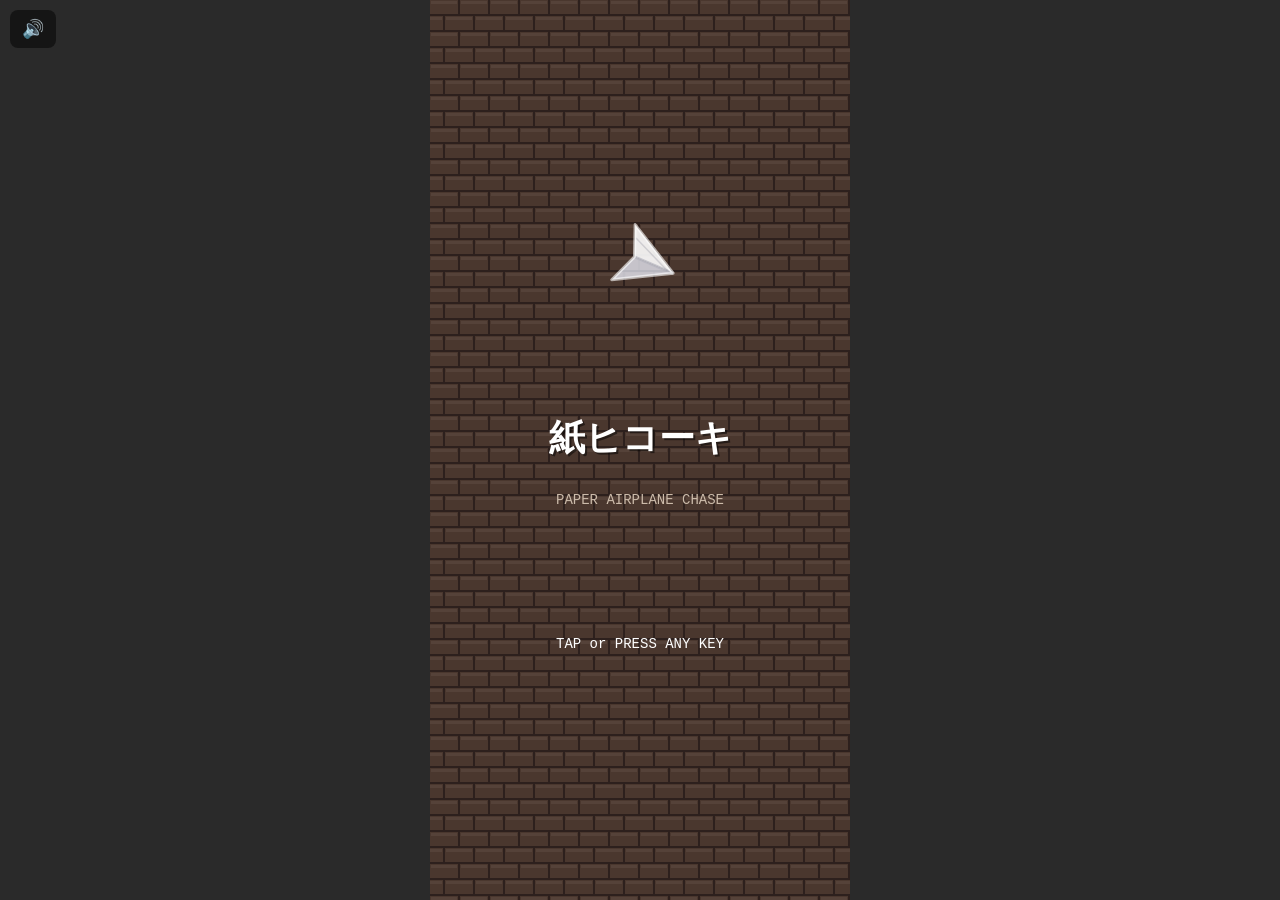
==== index.html @ 1dfd3552 "ランキングを5位固定枠＋20位までスクロール、タップ時は送信しない仕様に変更 - .rank-list を max-height:45vh から height:156px の固定枠に変更（常に5行分確" ====
<!DOCTYPE html>
<html lang="ja">
<head>
  <meta charset="UTF-8">
  <meta name="viewport" content="width=device-width, initial-scale=1.0, maximum-scale=1.0, user-scalable=no">
  <title>紙ヒコーキ - Kami Hikouki</title>
  <style>
    * { margin: 0; padding: 0; box-sizing: border-box; }
    html, body { width: 100%; height: 100%; overflow: hidden; background: #2a2a2a; }
    #gameCanvas { display: block; margin: 0 auto; touch-action: none; -webkit-touch-callout: none; -webkit-user-select: none; user-select: none; }
    #gameOverUI {
      display: none; position: fixed; top: 0; left: 0; width: 100%; height: 100%;
      z-index: 10; pointer-events: none;
    }
    #gameOverUI.active { display: flex; justify-content: center; align-items: center; pointer-events: auto; }
    #gameOverPanel {
      pointer-events: auto; width: 320px; max-width: 90vw;
      background: rgba(20,18,15,0.92); border: 2px solid rgba(255,255,255,0.15);
      border-radius: 12px; padding: 24px 20px; color: #fff;
      font-family: 'Courier New', monospace; text-align: center;
    }
    #gameOverPanel h2 { font-size: 28px; margin-bottom: 8px; letter-spacing: 2px; }
    #gameOverPanel .go-score { font-size: 48px; font-weight: bold; margin: 4px 0; }
    #gameOverPanel .go-highscore { font-size: 14px; color: #CCBBAA; margin-bottom: 4px; }
    #gameOverPanel .go-newrecord { font-size: 14px; color: #FFCC44; font-weight: bold; margin-bottom: 8px; }
    #gameOverPanel .go-section { margin-top: 16px; }
    #gameOverPanel .go-label { font-size: 12px; color: #CCBBAA; margin-bottom: 6px; }
    #nameInput {
      width: 100%; padding: 8px 10px; font-size: 16px; font-family: 'Courier New', monospace;
      background: rgba(255,255,255,0.1); border: 1px solid rgba(255,255,255,0.3);
      border-radius: 6px; color: #fff; text-align: center; outline: none;
    }
    #nameInput:focus { border-color: rgba(255,255,255,0.6); background: rgba(255,255,255,0.15); }
    #nameInput::placeholder { color: rgba(255,255,255,0.3); }
    .go-buttons { display: flex; gap: 10px; margin-top: 12px; }
    .go-btn {
      flex: 1; padding: 10px 0; font-size: 14px; font-family: 'Courier New', monospace;
      font-weight: bold; border: none; border-radius: 6px; cursor: pointer;
      transition: opacity 0.2s;
    }
    .go-btn:active { opacity: 0.7; }
    #btnRegister { background: #E8E0D8; color: #1A1410; }
    /* Ranking */
    #rankingPanel {
      display: none; pointer-events: auto; width: 340px; max-width: 90vw;
      background: rgba(20,18,15,0.95); border: 2px solid rgba(255,255,255,0.15);
      border-radius: 12px; padding: 20px 16px; color: #fff;
      font-family: 'Courier New', monospace; text-align: center;
    }
    #rankingPanel.active { display: block; }
    .rank-tabs { display: flex; gap: 0; margin-bottom: 12px; border-radius: 6px; overflow: hidden; border: 1px solid rgba(255,255,255,0.2); }
    .rank-tab {
      flex: 1; padding: 8px 0; font-size: 13px; font-family: 'Courier New', monospace;
      font-weight: bold; border: none; cursor: pointer;
      background: rgba(255,255,255,0.05); color: rgba(255,255,255,0.4);
      transition: all 0.2s;
    }
    .rank-tab.active { background: rgba(255,255,255,0.15); color: #fff; }
    .rank-list { height: 156px; overflow-y: auto; border: 1px solid rgba(255,255,255,0.08); border-radius: 4px; }
    .rank-row {
      display: flex; align-items: center; padding: 6px 8px; font-size: 13px;
      border-bottom: 1px solid rgba(255,255,255,0.06);
    }
    .rank-row.self { background: rgba(255,204,68,0.1); }
    .rank-pos { width: 28px; text-align: right; margin-right: 10px; color: #CCBBAA; font-weight: bold; }
    .rank-name { flex: 1; text-align: left; overflow: hidden; text-overflow: ellipsis; white-space: nowrap; }
    .rank-score { width: 50px; text-align: right; font-weight: bold; }
    .rank-empty { color: rgba(255,255,255,0.3); padding: 20px 0; font-size: 13px; }
    #rankRestartBtn {
      margin-top: 14px; width: 100%; padding: 10px 0; font-size: 14px;
      font-family: 'Courier New', monospace; font-weight: bold;
      background: #E8E0D8; color: #1A1410; border: none; border-radius: 6px; cursor: pointer;
    }
    #rankRestartBtn:active { opacity: 0.7; }
  </style>
</head>
<body>
  <button id="muteBtn" style="position:fixed;top:10px;left:10px;z-index:20;background:rgba(0,0,0,0.5);color:#fff;border:none;border-radius:8px;padding:8px 12px;font-size:18px;cursor:pointer;-webkit-touch-callout:none;-webkit-user-select:none;user-select:none;">🔊</button>
  <canvas id="gameCanvas"></canvas>
  <div id="gameOverUI">
    <div id="gameOverPanel">
      <h2>GAME OVER</h2>
      <div class="go-score" id="goScore">000</div>
      <div class="go-highscore" id="goHighScore">HIGH SCORE 000</div>
      <div class="go-newrecord" id="goNewRecord" style="display:none">NEW RECORD!</div>
      <div class="go-section">
        <div class="go-label">NAME (max 8 chars)</div>
        <input type="text" id="nameInput" maxlength="8" placeholder="Enter name..." autocomplete="off">
      </div>
      <div class="go-buttons">
        <button class="go-btn" id="btnRegister">REGISTER</button>
      </div>
    </div>
    <div id="rankingPanel">
      <div class="rank-tabs">
        <button class="rank-tab active" id="tabWorld">WORLD</button>
        <button class="rank-tab" id="tabLocal">LOCAL</button>
      </div>
      <div class="rank-list" id="rankList"></div>
      <button id="rankRestartBtn">TAP TO RESTART</button>
    </div>
  </div>
  <script>
// ============================================================
// 紙ヒコーキ (Kami Hikouki) - Paper Airplane Chase
// ============================================================

// === CONSTANTS ===
const WALL_THICKNESS = 30;
const PLATFORM_HEIGHT_BASE = 10;  // starting thickness
const PLATFORM_HEIGHT_GROW = 8;   // additional height per theme level
const OBSTACLE_MIN_GAP = 130;
const OBSTACLE_MAX_GAP = 190;
const SPAWN_AHEAD = 800;
const CLEANUP_BEHIND = 400;
const PLAYER_WIDTH = 22;
const PLAYER_HEIGHT = 14;
const GAME_OVER_DELAY = 800;
const WINDOW_INTERVAL = 400;
const WINDOW_WIDTH = 160;
const WINDOW_HEIGHT = 120;
const POINTS_PER_THEME = 20;

// === MOVEMENT CONSTANTS ===
const ANGLE_STEP = 20;           // degrees per tap
const MAX_ANGLE = 80;            // max angle from vertical
const BASE_SPEED_100 = 95;       // speed at 0° in 100-scale
const MAX_SPEED_100 = 170;       // max accelerated speed
const ACCEL_THRESHOLD = 20;      // angle below which acceleration kicks in (degrees)
const ACCEL_RATE = 0.5;          // acceleration per frame (100-scale)
const DECEL_RATE = 0.05;         // lerp factor for deceleration

// === OBSTACLE CONSTANTS ===
const DOUBLE_OBSTACLE_CHANCE = 0.2; // mostly single-side
const SINGLE_MIN_RATIO = 0.4;      // 80/200
const SINGLE_MAX_RATIO = 0.515;    // 103/200
const DOUBLE_GAP_RATIO = 0.15;     // fixed 30/200 gap for double-side
const SPEED_LEVEL_BONUS = 10;      // speed bonus per theme level
const THICK_OBS_GAP_RATIO = 0.25;  // 50/200 gap for thick obstacles
const THICK_OBS_POINTS = 5;        // thick obstacle zone = last 5 points before theme change

// === COLOR THEMES ===
const THEMES = [
  { brick: "#7B5B4C", brickLight: "#8E6E5E", mortar: "#4A3530", window: "#4488CC" },
  { brick: "#8B3030", brickLight: "#A04040", mortar: "#4A1515", window: "#CC4444" },
  { brick: "#3B6B3B", brickLight: "#4A8A4A", mortar: "#1A3A1A", window: "#44CC66" },
  { brick: "#3B4B8B", brickLight: "#4A5AA0", mortar: "#1A2550", window: "#4488FF" },
  { brick: "#6B3B7B", brickLight: "#8A4A9A", mortar: "#3A1A4A", window: "#AA44CC" },
  { brick: "#8B7B30", brickLight: "#A09040", mortar: "#4A4015", window: "#CCCC44" },
];

// === STATE ===
let gameState = "TITLE";
let score = 0;
let highScore = parseInt(localStorage.getItem("kamiHikouki_highScore")) || 0;
let gameOverTime = 0;
let titleAnimTime = 0;
let gameOverPhase = ""; // "input", "ranking", ""
let rankingShownTime = 0;

// === RANKING ===
const MAX_RANKINGS = 20;
let localRankings = JSON.parse(localStorage.getItem("kamiHikouki_localRankings") || "[]");
let worldRankings = []; // populated by Cloudflare backend
let currentRankTab = "local";
let lastRegisteredName = "";

function saveLocalRankings() {
  localStorage.setItem("kamiHikouki_localRankings", JSON.stringify(localRankings));
}

function addLocalRanking(name, s) {
  localRankings.push({ name: name, score: s, date: Date.now() });
  localRankings.sort(function(a, b) { return b.score - a.score; });
  if (localRankings.length > MAX_RANKINGS) localRankings.length = MAX_RANKINGS;
  saveLocalRankings();
}

// === WORLD RANKING (Cloudflare Workers) ===
const RANKING_API = "https://flappy-paper-ranking.bose-no-ikkyu.workers.dev/ranking";

function fetchWorldRankings(callback) {
  fetch(RANKING_API)
    .then(function(res) { return res.json(); })
    .then(function(data) {
      callback(Array.isArray(data) ? data : []);
    })
    .catch(function(e) {
      console.error("World ranking fetch failed:", e);
      callback([]);
    });
}

function submitWorldRanking(name, s, callback) {
  fetch(RANKING_API, {
    method: "POST",
    headers: { "Content-Type": "application/json" },
    body: JSON.stringify({ name: name, score: s })
  })
    .then(function(res) { return res.json(); })
    .then(function(data) {
      if (data && Array.isArray(data.top10)) {
        worldRankings = data.top10;
      }
      if (callback) callback(true, data);
    })
    .catch(function(e) {
      console.error("World ranking submit failed:", e);
      if (callback) callback(false);
    });
}

// 初回読み込み時にワールドランキングを取得
fetchWorldRankings(function(data) { worldRankings = data; });

function showGameOverUI() {
  var panel = document.getElementById("gameOverUI");
  var goPanel = document.getElementById("gameOverPanel");
  var rankPanel = document.getElementById("rankingPanel");
  panel.classList.add("active");
  goPanel.style.display = "block";
  rankPanel.classList.remove("active");
  document.getElementById("goScore").textContent = padScore(score, 3);
  document.getElementById("goHighScore").textContent = "HIGH SCORE " + padScore(highScore, 3);
  var nr = document.getElementById("goNewRecord");
  nr.style.display = (score >= highScore && score > 0) ? "block" : "none";
  var inp = document.getElementById("nameInput");
  inp.value = lastRegisteredName;
  inp.blur();
  gameOverPhase = "input";
}

function hideGameOverUI() {
  var panel = document.getElementById("gameOverUI");
  panel.classList.remove("active");
  document.getElementById("gameOverPanel").style.display = "none";
  document.getElementById("rankingPanel").classList.remove("active");
  gameOverPhase = "";
}

function showRankingUI(highlightName) {
  document.getElementById("gameOverPanel").style.display = "none";
  var rankPanel = document.getElementById("rankingPanel");
  rankPanel.classList.add("active");
  gameOverPhase = "ranking";
  rankingShownTime = Date.now();
  currentRankTab = "world";
  document.getElementById("tabWorld").classList.add("active");
  document.getElementById("tabLocal").classList.remove("active");
  renderRankList(highlightName);
}

function renderRankList(highlightName) {
  var list = document.getElementById("rankList");
  var data = currentRankTab === "local" ? localRankings : worldRankings;
  data = data.slice(0, 20);
  if (data.length === 0) {
    list.innerHTML = '<div class="rank-empty">' +
      (currentRankTab === "world" ? "COMING SOON" : "NO DATA") + '</div>';
    return;
  }
  var html = "";
  for (var i = 0; i < data.length; i++) {
    var r = data[i];
    var isSelf = highlightName && r.name === highlightName && r.score === score;
    html += '<div class="rank-row' + (isSelf ? ' self' : '') + '">' +
      '<span class="rank-pos">' + (i + 1) + '.</span>' +
      '<span class="rank-name">' + escapeHtml(r.name) + '</span>' +
      '<span class="rank-score">' + padScore(r.score, 3) + '</span></div>';
  }
  list.innerHTML = html;
}

function escapeHtml(s) {
  var d = document.createElement("div");
  d.textContent = s;
  return d.innerHTML;
}

function getCurrentTheme() {
  return THEMES[Math.floor(score / POINTS_PER_THEME) % THEMES.length];
}

function getCurrentPlatformHeight() {
  var level = Math.floor(score / POINTS_PER_THEME);
  return PLATFORM_HEIGHT_BASE + PLATFORM_HEIGHT_GROW * level;
}

// === CANVAS SETUP ===
const canvas = document.getElementById("gameCanvas");
const ctx = canvas.getContext("2d");

let canvasWidth, canvasHeight, towerWidth, towerLeft, dpr, speedScale;

function resizeCanvas() {
  dpr = window.devicePixelRatio || 1;
  const maxW = 420;
  const w = Math.min(window.innerWidth, maxW);
  const h = window.innerHeight;

  canvas.style.width = w + "px";
  canvas.style.height = h + "px";
  canvas.width = w * dpr;
  canvas.height = h * dpr;
  ctx.setTransform(dpr, 0, 0, dpr, 0, 0);

  canvasWidth = w;
  canvasHeight = h;
  towerWidth = canvasWidth - WALL_THICKNESS * 2;
  towerLeft = WALL_THICKNESS;
  speedScale = towerWidth / 200 / 60;

  createBrickPattern();
}

// === BRICK PATTERN ===
let brickPattern = null;
let brickPatternThemeIndex = -1;

function createBrickPattern() {
  const theme = getCurrentTheme();
  const themeIdx = Math.floor(score / POINTS_PER_THEME) % THEMES.length;
  brickPatternThemeIndex = themeIdx;

  const brickW = 28;
  const brickH = 14;
  const mortarW = 2;
  const patW = brickW + mortarW;
  const patH = (brickH + mortarW) * 2;

  const offscreen = document.createElement("canvas");
  offscreen.width = patW;
  offscreen.height = patH;
  const octx = offscreen.getContext("2d");

  octx.fillStyle = theme.mortar;
  octx.fillRect(0, 0, patW, patH);

  octx.fillStyle = theme.brick;
  octx.fillRect(0, 0, brickW, brickH);
  octx.fillStyle = theme.brickLight;
  octx.fillRect(1, 1, brickW - 2, 3);

  const offset = Math.floor(patW / 2);
  octx.fillStyle = theme.brick;
  octx.fillRect(-offset, brickH + mortarW, brickW, brickH);
  octx.fillRect(-offset + patW, brickH + mortarW, brickW, brickH);
  octx.fillStyle = theme.brickLight;
  octx.fillRect(-offset + 1, brickH + mortarW + 1, brickW - 2, 3);
  octx.fillRect(-offset + patW + 1, brickH + mortarW + 1, brickW - 2, 3);

  brickPattern = ctx.createPattern(offscreen, "repeat");
}

window.addEventListener("resize", resizeCanvas);
resizeCanvas();

// === BGM ===
var bgm = new Audio("どうぶつの檻.mp3");
bgm.loop = true;
bgm.volume = 0.4;

// === FACE IMAGES (peeking from windows) ===
const FACE_IMAGE_COUNT = 16;
const faceImages = [];
var facesLoaded = 0;

(function loadFaceImages() {
  for (var i = 1; i <= FACE_IMAGE_COUNT; i++) {
    var img = new Image();
    img.onload = function() { facesLoaded++; };
    img.src = "faces/" + i + ".jpg";
    faceImages.push(img);
  }
})();

// Face display state - multiple faces via Map<row, faceIdx>
var faceWindows = {};
var nextFaceRow = 5;
var lastFaceIdx = -1;

function pickRandomFace() {
  var idx;
  if (faceImages.length <= 1) {
    idx = 0;
  } else {
    do {
      idx = Math.floor(Math.random() * faceImages.length);
    } while (idx === lastFaceIdx);
  }
  lastFaceIdx = idx;
  return idx;
}

function scheduleFaceWindows() {
  // Schedule faces ahead of camera (off-screen below)
  var screenBottom = camera.y + canvasHeight;
  var bottomRow = Math.floor(screenBottom / WINDOW_INTERVAL) + 2;
  while (nextFaceRow <= bottomRow) {
    faceWindows[nextFaceRow] = pickRandomFace();
    nextFaceRow += 3 + Math.floor(Math.random() * 6); // 3~8 windows apart
  }
  // Cleanup: remove faces that scrolled past top of screen
  var topRow = Math.floor(camera.y / WINDOW_INTERVAL) - 1;
  for (var key in faceWindows) {
    if (parseInt(key) < topRow) delete faceWindows[key];
  }
}

function resetFaceState() {
  faceWindows = {};
  nextFaceRow = 3 + Math.floor(Math.random() * 6);
  lastFaceIdx = -1;
}

// === PLAYER ===
let player = {
  x: 0, y: 0,
  angleDeg: 0,
  speed: BASE_SPEED_100,
  dead: false,
  deathScale: 1,
  deathAngle: 0
};

function resetPlayer() {
  player.x = towerWidth / 2;
  player.y = 0;
  player.angleDeg = 0;
  player.speed = BASE_SPEED_100;
  player.dead = false;
  player.deathScale = 1;
  player.deathAngle = 0;
}

// === CAMERA ===
let camera = { y: 0 };

// === OBSTACLES ===
let obstacles = [];
let lastObstacleY = 0;
let obstacleGroupId = 0;
let lastSingleSide = "left";
let thickZoneGapCenter = 0; // shared gap center for all 5 segments

function resetObstacles() {
  obstacles = [];
  lastObstacleY = 250;
  obstacleGroupId = 0;
  lastSingleSide = "left";
  thickZoneGapCenter = 0;
}

function generateObstacles() {
  var generateTo = camera.y + canvasHeight + SPAWN_AHEAD;
  var platH = getCurrentPlatformHeight();

  while (lastObstacleY < generateTo) {
    var gap = OBSTACLE_MIN_GAP + Math.random() * (OBSTACLE_MAX_GAP - OBSTACLE_MIN_GAP);
    lastObstacleY += gap;
    obstacleGroupId++;

    // Check if in thick obstacle zone (last 5 points before theme change)
    var posInTheme = ((obstacleGroupId - 1) % POINTS_PER_THEME) + 1;
    var inThickZone = posInTheme > POINTS_PER_THEME - THICK_OBS_POINTS
                      && obstacleGroupId > THICK_OBS_POINTS;

    if (inThickZone) {
      // First segment: randomize gap position, then reuse for all 5
      if (posInTheme === POINTS_PER_THEME - THICK_OBS_POINTS + 1) {
        var offsetUnits = (Math.random() * 60 - 30); // -30 to +30
        thickZoneGapCenter = towerWidth / 2 + offsetUnits * (towerWidth / 200);
      }
      var gapCenterPx = thickZoneGapCenter;
      var gapHalfPx = towerWidth * THICK_OBS_GAP_RATIO / 2;
      var gapLeft = gapCenterPx - gapHalfPx;
      var gapRight = gapCenterPx + gapHalfPx;
      var segH = OBSTACLE_MAX_GAP + 10; // overlap to prevent gaps

      // Left wall piece
      if (gapLeft > 0) {
        obstacles.push({
          x: 0, y: lastObstacleY,
          width: gapLeft, height: segH,
          side: "left", passed: false, groupId: obstacleGroupId,
          thick: true
        });
      }
      // Right wall piece
      if (gapRight < towerWidth) {
        obstacles.push({
          x: gapRight, y: lastObstacleY,
          width: towerWidth - gapRight, height: segH,
          side: "right", passed: false, groupId: obstacleGroupId,
          thick: true
        });
      }
      // After last thick segment, push Y forward so next obstacle doesn't overlap
      if (posInTheme === POINTS_PER_THEME) {
        lastObstacleY += segH;
      }
    } else {
      var isDouble = Math.random() < DOUBLE_OBSTACLE_CHANCE;

      if (isDouble) {
        // Double-side obstacle
        var gapPx = towerWidth * DOUBLE_GAP_RATIO;
        if (score > 60) {
          // Gap centered within 15 units of center (in 200-scale)
          var centerOffset = (Math.random() * 30 - 15) * (towerWidth / 200);
          var gapCenter = towerWidth / 2 + centerOffset;
          var leftW = gapCenter - gapPx / 2;
          var rightW = towerWidth - (gapCenter + gapPx / 2);
          if (leftW < 0) leftW = 0;
          if (rightW < 0) rightW = 0;
        } else {
          var usable = towerWidth - gapPx;
          var leftFrac = 0.3 + Math.random() * 0.4;
          var leftW = usable * leftFrac;
          var rightW = usable - leftW;
        }

        obstacles.push({
          x: 0, y: lastObstacleY,
          width: leftW, height: platH,
          side: "left", passed: false, groupId: obstacleGroupId
        });
        obstacles.push({
          x: towerWidth - rightW, y: lastObstacleY,
          width: rightW, height: platH,
          side: "right", passed: false, groupId: obstacleGroupId
        });
      } else {
        // Single-side: one wall, alternating left/right
        lastSingleSide = (lastSingleSide === "left") ? "right" : "left";
        var side = lastSingleSide;
        var maxRatio = score > 60 ? 0.495 : SINGLE_MAX_RATIO; // 99/200 cap after score 60
        var platRatio = SINGLE_MIN_RATIO + Math.random() * (maxRatio - SINGLE_MIN_RATIO);
        var platWidth = towerWidth * platRatio;

        obstacles.push({
          x: side === "left" ? 0 : towerWidth - platWidth,
          y: lastObstacleY,
          width: platWidth, height: platH,
          side: side, passed: false, groupId: obstacleGroupId
        });
      }
    }
  }
}

function cleanupObstacles() {
  obstacles = obstacles.filter(o => o.y > camera.y - CLEANUP_BEHIND);
}

// === INPUT ===
const input = { anyPress: false };
let tapQueue = [];

function getTouchSide(x) {
  return x < canvasWidth / 2 ? "left" : "right";
}

function handleKeyDown(e) {
  if (e.repeat) return;
  if (gameOverPhase === "input") {
    // If typing in name input, let keys through; otherwise skip to ranking without submitting
    if (document.activeElement === document.getElementById("nameInput")) return;
    skipRegistration();
    e.preventDefault();
    return;
  }
  if (gameOverPhase) {
    input.anyPress = true;
    e.preventDefault();
    return;
  }
  if (e.key === "ArrowLeft" || e.key === "a" || e.key === "A") tapQueue.push("left");
  if (e.key === "ArrowRight" || e.key === "d" || e.key === "D") tapQueue.push("right");
  input.anyPress = true;
  e.preventDefault();
}

window.addEventListener("keydown", handleKeyDown);

canvas.addEventListener("touchstart", function(e) {
  e.preventDefault();
  if (gameOverPhase === "input") return;
  for (var i = 0; i < e.changedTouches.length; i++) {
    var touch = e.changedTouches[i];
    var rect = canvas.getBoundingClientRect();
    tapQueue.push(getTouchSide(touch.clientX - rect.left));
  }
  input.anyPress = true;
}, { passive: false });

canvas.addEventListener("touchend", function(e) {
  e.preventDefault();
}, { passive: false });

canvas.addEventListener("mousedown", function(e) {
  if (gameOverPhase === "input") return;
  var rect = canvas.getBoundingClientRect();
  tapQueue.push(getTouchSide(e.clientX - rect.left));
  input.anyPress = true;
});

// === COLLISION ===
function checkCollision() {
  var px = player.x;
  var py = player.y;
  var hw = PLAYER_WIDTH / 2;
  var hh = PLAYER_HEIGHT / 2;

  if (px - hw < 0 || px + hw > towerWidth) return true;

  for (var i = 0; i < obstacles.length; i++) {
    var o = obstacles[i];
    if (px + hw > o.x && px - hw < o.x + o.width &&
        py + hh > o.y && py - hh < o.y + o.height) {
      return true;
    }
  }
  return false;
}

// === PARTICLES ===
let particles = [];

function spawnDeathParticles() {
  for (let i = 0; i < 12; i++) {
    particles.push({
      x: player.x, y: player.y,
      vx: (Math.random() - 0.5) * 4,
      vy: (Math.random() - 0.5) * 4 - 1,
      life: 1.0,
      size: 2 + Math.random() * 4,
      rotation: Math.random() * Math.PI * 2,
      rotSpeed: (Math.random() - 0.5) * 0.3
    });
  }
}

function updateParticles(dt) {
  for (let i = particles.length - 1; i >= 0; i--) {
    var p = particles[i];
    p.x += p.vx * dt;
    p.y += p.vy * dt;
    p.vy += 0.05 * dt;
    p.rotation += p.rotSpeed * dt;
    p.life -= 0.015 * dt;
    if (p.life <= 0) particles.splice(i, 1);
  }
}

// === UTILITIES ===
function lerp(a, b, t) { return a + (b - a) * t; }
function padScore(n, len) { return String(n).padStart(len, "0"); }

function lightenColor(hex, amount) {
  var r = Math.min(255, parseInt(hex.slice(1, 3), 16) + amount);
  var g = Math.min(255, parseInt(hex.slice(3, 5), 16) + amount);
  var b = Math.min(255, parseInt(hex.slice(5, 7), 16) + amount);
  return "rgb(" + r + "," + g + "," + b + ")";
}

// === GAME LOGIC ===
function startGame() {
  gameState = "PLAYING";
  score = 0;
  tapQueue = [];
  gameOverPhase = "";
  hideGameOverUI();
  resetPlayer();
  resetObstacles();
  particles = [];
  camera.y = player.y - canvasHeight * 0.33;
  resetFaceState();
  createBrickPattern();
  generateObstacles();
}

function updatePlaying(dt) {
  // 1. Process taps → rotate by ANGLE_STEP
  while (tapQueue.length > 0) {
    var tap = tapQueue.shift();
    if (tap === "right") player.angleDeg = Math.min(MAX_ANGLE, player.angleDeg + ANGLE_STEP);
    if (tap === "left") player.angleDeg = Math.max(-MAX_ANGLE, player.angleDeg - ANGLE_STEP);
  }

  // 2. Compute speed based on angle (with theme-level bonus)
  var absAngle = Math.abs(player.angleDeg);
  var speedBonus = SPEED_LEVEL_BONUS * Math.floor(score / POINTS_PER_THEME);
  var targetSpeed = (BASE_SPEED_100 + speedBonus) - absAngle / 2;

  if (absAngle <= ACCEL_THRESHOLD) {
    // Near-vertical: accelerate toward max speed
    var accelFactor = 1 - absAngle / ACCEL_THRESHOLD;
    player.speed = Math.min(MAX_SPEED_100 + speedBonus, player.speed + ACCEL_RATE * accelFactor * dt);
  } else {
    // At higher angles: decelerate toward target speed
    player.speed = lerp(player.speed, targetSpeed, DECEL_RATE * dt);
  }

  // 3. Convert angle + speed to velocity
  var angleRad = player.angleDeg * Math.PI / 180;
  var pxSpeed = player.speed * speedScale * dt;
  var vx = pxSpeed * Math.sin(angleRad);
  var vy = pxSpeed * Math.cos(angleRad);

  // 4. Move player
  player.x += vx;
  player.y += vy;

  // 5. Camera
  var targetCamY = player.y - canvasHeight * 0.33;
  camera.y = lerp(camera.y, targetCamY, 0.06 * dt);

  // 6. Score: count obstacle groups passed
  var scoredGroups = {};
  for (var i = 0; i < obstacles.length; i++) {
    var o = obstacles[i];
    if (!o.passed && player.y > o.y + o.height) {
      o.passed = true;
      if (!scoredGroups[o.groupId]) {
        scoredGroups[o.groupId] = true;
        score++;
      }
    }
  }

  // Schedule face windows ahead of camera
  if (facesLoaded > 0) {
    scheduleFaceWindows();
  }

  var newThemeIdx = Math.floor(score / POINTS_PER_THEME) % THEMES.length;
  if (newThemeIdx !== brickPatternThemeIndex) createBrickPattern();

  generateObstacles();
  cleanupObstacles();

  if (checkCollision()) {
    gameState = "GAME_OVER";
    gameOverTime = performance.now();
    player.dead = true;
    spawnDeathParticles();
    if (score > highScore) {
      highScore = score;
      localStorage.setItem("kamiHikouki_highScore", highScore);
    }
  }
}

function updateGameOver(dt) {
  tapQueue = [];
  if (player.deathScale > 0.1) {
    player.deathScale = lerp(player.deathScale, 0, 0.04 * dt);
    player.deathAngle += 0.15 * dt;
  }
  updateParticles(dt);
  // Show game over UI after death animation delay
  if (gameOverPhase === "" && performance.now() - gameOverTime > GAME_OVER_DELAY) {
    showGameOverUI();
  }
  // Any press skips ranking phase (input phase requires REGISTER button)
  if (input.anyPress) {
    if (gameOverPhase === "ranking") {
      hideGameOverUI();
      gameState = "TITLE";
    }
  }
  input.anyPress = false;
}

function updateTitle(dt) {
  tapQueue = [];
  titleAnimTime += dt * 0.02;
  if (input.anyPress) {
    startGame();
    input.anyPress = false;
  }
}

// === RENDERING ===
function drawBackground() {
  ctx.save();
  ctx.beginPath();
  ctx.rect(towerLeft, 0, towerWidth, canvasHeight);
  ctx.clip();
  ctx.translate(towerLeft, -(camera.y % 32));
  ctx.fillStyle = brickPattern;
  ctx.fillRect(0, -32, towerWidth, canvasHeight + 64);
  ctx.restore();
}

function drawWalls() {
  var lgrd = ctx.createLinearGradient(0, 0, towerLeft, 0);
  lgrd.addColorStop(0, "#606060");
  lgrd.addColorStop(0.3, "#909090");
  lgrd.addColorStop(0.5, "#A8A8A8");
  lgrd.addColorStop(0.7, "#909090");
  lgrd.addColorStop(1, "#686868");
  ctx.fillStyle = lgrd;
  ctx.fillRect(0, 0, towerLeft, canvasHeight);

  var rgrd = ctx.createLinearGradient(towerLeft + towerWidth, 0, canvasWidth, 0);
  rgrd.addColorStop(0, "#686868");
  rgrd.addColorStop(0.3, "#909090");
  rgrd.addColorStop(0.5, "#A8A8A8");
  rgrd.addColorStop(0.7, "#909090");
  rgrd.addColorStop(1, "#606060");
  ctx.fillStyle = rgrd;
  ctx.fillRect(towerLeft + towerWidth, 0, WALL_THICKNESS, canvasHeight);

  ctx.fillStyle = "#BBBBBB";
  ctx.fillRect(towerLeft - 1, 0, 1, canvasHeight);
  ctx.fillRect(towerLeft + towerWidth, 0, 1, canvasHeight);
  ctx.fillStyle = "#444444";
  ctx.fillRect(0, 0, 1, canvasHeight);
  ctx.fillRect(canvasWidth - 1, 0, 1, canvasHeight);
}

function drawWindows() {
  var theme = getCurrentTheme();
  var startY = Math.floor((camera.y - WINDOW_HEIGHT) / WINDOW_INTERVAL) * WINDOW_INTERVAL;

  for (var wy = startY; wy < camera.y + canvasHeight + WINDOW_HEIGHT; wy += WINDOW_INTERVAL) {
    var screenY = wy - camera.y;
    var row = Math.floor(wy / WINDOW_INTERVAL);
    var wx;
    if (row % 3 === 0) {
      wx = towerLeft + towerWidth * 0.15 - WINDOW_WIDTH / 2;
    } else if (row % 3 === 1) {
      wx = towerLeft + towerWidth * 0.85 - WINDOW_WIDTH / 2;
    } else {
      wx = towerLeft + towerWidth * 0.5 - WINDOW_WIDTH / 2;
    }

    // Determine window size: adapt to face image aspect ratio if this row has a face
    var winW = WINDOW_WIDTH;
    var winH = WINDOW_HEIGHT;
    var faceIdx = faceWindows[row];
    var hasFace = (faceIdx !== undefined && faceIdx >= 0 && faceIdx < faceImages.length);
    var fimg = hasFace ? faceImages[faceIdx] : null;
    if (hasFace && fimg && fimg.complete && fimg.naturalWidth > 0) {
      var imgAspect = fimg.naturalWidth / fimg.naturalHeight;
      winH = Math.round(winW / imgAspect);
    }

    ctx.fillStyle = theme.mortar;
    ctx.fillRect(wx - 4, screenY - 4, winW + 8, winH + 8);

    var wgrd = ctx.createLinearGradient(wx, screenY, wx, screenY + winH);
    wgrd.addColorStop(0, theme.window);
    wgrd.addColorStop(0.3, lightenColor(theme.window, 40));
    wgrd.addColorStop(1, theme.window);
    ctx.fillStyle = wgrd;
    ctx.fillRect(wx, screenY, winW, winH);

    ctx.fillStyle = "rgba(255,255,255,0.25)";
    ctx.fillRect(wx + 3, screenY + 3, winW * 0.4, winH * 0.3);

    // face peeking from window
    if (hasFace && fimg && fimg.complete && fimg.naturalWidth > 0) {
      ctx.drawImage(fimg, wx, screenY, winW, winH);
    }
  }
}

function drawPlatforms() {
  ctx.save();
  ctx.translate(towerLeft, 0);

  for (var i = 0; i < obstacles.length; i++) {
    var o = obstacles[i];
    var screenY = o.y - camera.y;
    if (screenY > canvasHeight + 20 || screenY + o.height < -20) continue;

    if (o.thick) {
      // Thick obstacle: white wall
      ctx.fillStyle = "#E8E0D8";
      ctx.fillRect(o.x, screenY, o.width, o.height);

      // Edge line on the gap side
      var edgeX = (o.side === "left") ? o.x + o.width : o.x;
      ctx.fillStyle = "#BBBBBB";
      ctx.fillRect(edgeX - 1, screenY, 2, o.height);
    } else {
      // Normal obstacle: white beam style
      ctx.fillStyle = "rgba(0,0,0,0.3)";
      ctx.fillRect(o.x + 2, screenY + 2, o.width, o.height);

      ctx.fillStyle = "#E8E0D8";
      ctx.fillRect(o.x, screenY, o.width, o.height);

      ctx.fillStyle = "#FFFFFF";
      ctx.fillRect(o.x, screenY, o.width, 2);

      ctx.strokeStyle = "#333333";
      ctx.lineWidth = 1.5;
      ctx.strokeRect(o.x, screenY, o.width, o.height);

      ctx.fillStyle = "rgba(0,0,0,0.1)";
      ctx.fillRect(o.x, screenY + o.height - 2, o.width, 2);
    }
  }

  ctx.restore();
}

function drawPlane() {
  var screenX = towerLeft + player.x;
  var screenY = player.y - camera.y;

  ctx.save();
  ctx.translate(screenX, screenY);

  if (player.dead) {
    ctx.rotate(player.deathAngle);
    ctx.scale(player.deathScale, player.deathScale);
  } else {
    ctx.rotate(-player.angleDeg * Math.PI / 180);
  }

  // Paper airplane shape - nose pointing down
  ctx.fillStyle = "rgba(255,255,255,0.9)";
  ctx.beginPath();
  ctx.moveTo(0, 12);
  ctx.lineTo(10, -6);
  ctx.lineTo(0, -2);
  ctx.closePath();
  ctx.fill();

  ctx.fillStyle = "rgba(220,220,230,0.85)";
  ctx.beginPath();
  ctx.moveTo(0, 12);
  ctx.lineTo(-10, -6);
  ctx.lineTo(0, -2);
  ctx.closePath();
  ctx.fill();

  ctx.strokeStyle = "rgba(180,180,190,0.7)";
  ctx.lineWidth = 1;
  ctx.beginPath();
  ctx.moveTo(0, 12);
  ctx.lineTo(0, -2);
  ctx.stroke();

  ctx.strokeStyle = "rgba(160,160,170,0.4)";
  ctx.lineWidth = 0.5;
  ctx.beginPath();
  ctx.moveTo(0, 10);
  ctx.lineTo(6, -4);
  ctx.stroke();
  ctx.beginPath();
  ctx.moveTo(0, 10);
  ctx.lineTo(-6, -4);
  ctx.stroke();

  ctx.strokeStyle = "rgba(255,255,255,0.6)";
  ctx.lineWidth = 1;
  ctx.lineJoin = "round";
  ctx.beginPath();
  ctx.moveTo(0, 12);
  ctx.lineTo(10, -6);
  ctx.lineTo(0, -2);
  ctx.lineTo(-10, -6);
  ctx.closePath();
  ctx.stroke();

  ctx.restore();
}

function drawParticles() {
  for (var i = 0; i < particles.length; i++) {
    var p = particles[i];
    var screenX = towerLeft + p.x;
    var screenY = p.y - camera.y;
    ctx.save();
    ctx.translate(screenX, screenY);
    ctx.rotate(p.rotation);
    ctx.globalAlpha = p.life;
    ctx.fillStyle = "#FFFFFF";
    ctx.fillRect(-p.size / 2, -p.size / 2, p.size, p.size * 0.6);
    ctx.restore();
  }
  ctx.globalAlpha = 1;
}

function drawHUD() {
  ctx.save();
  ctx.font = "bold 20px 'Courier New', monospace";
  ctx.textAlign = "center";
  ctx.fillStyle = "rgba(0,0,0,0.5)";
  ctx.fillText(padScore(score, 3), canvasWidth / 2 + 1, 29);
  ctx.fillStyle = "#FFFFFF";
  ctx.fillText(padScore(score, 3), canvasWidth / 2, 28);

  ctx.font = "bold 12px 'Courier New', monospace";
  ctx.textAlign = "right";
  ctx.fillStyle = "rgba(0,0,0,0.5)";
  ctx.fillText("HIGH SCORE " + padScore(highScore, 3), canvasWidth - 9, 17);
  ctx.fillStyle = "#FFFFFF";
  ctx.fillText("HIGH SCORE " + padScore(highScore, 3), canvasWidth - 10, 16);
  ctx.restore();
}

function drawTitleScreen() {
  ctx.save();
  ctx.fillStyle = brickPattern;
  ctx.fillRect(0, 0, canvasWidth, canvasHeight);
  ctx.restore();

  ctx.fillStyle = "rgba(0,0,0,0.4)";
  ctx.fillRect(0, 0, canvasWidth, canvasHeight);

  var floatY = Math.sin(titleAnimTime * 2) * 15;
  var floatAngle = Math.sin(titleAnimTime * 1.3) * 0.3;

  ctx.save();
  ctx.translate(canvasWidth / 2, canvasHeight * 0.30 + floatY);
  ctx.rotate(floatAngle - Math.PI / 3);
  ctx.scale(3, 3);

  // Right wing (lighter)
  ctx.fillStyle = "rgba(255,255,255,0.9)";
  ctx.beginPath();
  ctx.moveTo(0, 12);
  ctx.lineTo(10, -6);
  ctx.lineTo(0, -2);
  ctx.closePath();
  ctx.fill();

  // Left wing (darker)
  ctx.fillStyle = "rgba(220,220,230,0.85)";
  ctx.beginPath();
  ctx.moveTo(0, 12);
  ctx.lineTo(-10, -6);
  ctx.lineTo(0, -2);
  ctx.closePath();
  ctx.fill();

  // Center fold line
  ctx.strokeStyle = "rgba(180,180,190,0.7)";
  ctx.lineWidth = 1;
  ctx.beginPath();
  ctx.moveTo(0, 12);
  ctx.lineTo(0, -2);
  ctx.stroke();

  // Wing fold lines
  ctx.strokeStyle = "rgba(160,160,170,0.4)";
  ctx.lineWidth = 0.5;
  ctx.beginPath();
  ctx.moveTo(0, 10);
  ctx.lineTo(6, -4);
  ctx.stroke();
  ctx.beginPath();
  ctx.moveTo(0, 10);
  ctx.lineTo(-6, -4);
  ctx.stroke();

  // Outline
  ctx.strokeStyle = "rgba(255,255,255,0.6)";
  ctx.lineWidth = 1;
  ctx.lineJoin = "round";
  ctx.beginPath();
  ctx.moveTo(0, 12);
  ctx.lineTo(10, -6);
  ctx.lineTo(0, -2);
  ctx.lineTo(-10, -6);
  ctx.closePath();
  ctx.stroke();

  ctx.restore();

  ctx.textAlign = "center";
  ctx.font = "bold 36px 'Courier New', monospace";
  ctx.fillStyle = "rgba(0,0,0,0.5)";
  ctx.fillText("\u7D19\u30D2\u30B3\u30FC\u30AD", canvasWidth / 2 + 2, canvasHeight * 0.50 + 2);
  ctx.fillStyle = "#FFFFFF";
  ctx.fillText("\u7D19\u30D2\u30B3\u30FC\u30AD", canvasWidth / 2, canvasHeight * 0.50);

  ctx.font = "14px 'Courier New', monospace";
  ctx.fillStyle = "#CCBBAA";
  ctx.fillText("PAPER AIRPLANE CHASE", canvasWidth / 2, canvasHeight * 0.56);

  var blink = Math.sin(performance.now() / 500) > 0;
  if (blink) {
    ctx.font = "14px 'Courier New', monospace";
    ctx.fillStyle = "#FFFFFF";
    ctx.fillText("TAP or PRESS ANY KEY", canvasWidth / 2, canvasHeight * 0.72);
  }

  if (highScore > 0) {
    ctx.font = "bold 14px 'Courier New', monospace";
    ctx.fillStyle = "#CCBBAA";
    ctx.fillText("HIGH SCORE " + padScore(highScore, 3), canvasWidth / 2, canvasHeight * 0.80);
  }
}

function drawGameOverScreen() {
  ctx.fillStyle = "rgba(0,0,0,0.5)";
  ctx.fillRect(0, 0, canvasWidth, canvasHeight);
}

function renderPlaying() {
  drawBackground();
  drawWindows();
  drawPlatforms();
  drawParticles();
  if (!player.dead || player.deathScale > 0.15) drawPlane();
  drawWalls();
  drawHUD();
}

function renderGameOver() {
  renderPlaying();
  drawGameOverScreen();
}

// === GAME LOOP ===
var lastTime = 0;

function gameLoop(timestamp) {
  var rawDt = (timestamp - lastTime) / 16.667;
  var dt = Math.min(rawDt, 3);
  lastTime = timestamp;

  ctx.clearRect(0, 0, canvasWidth, canvasHeight);

  switch (gameState) {
    case "TITLE":
      updateTitle(dt);
      drawTitleScreen();
      break;
    case "PLAYING":
      updatePlaying(dt);
      renderPlaying();
      break;
    case "GAME_OVER":
      updateGameOver(dt);
      renderGameOver();
      break;
  }

  input.anyPress = false;
  requestAnimationFrame(gameLoop);
}

// === RANKING UI EVENT LISTENERS ===
function doRegister() {
  if (gameOverPhase !== "input") return;
  var name = document.getElementById("nameInput").value.trim();
  if (!name) name = "名無し";
  lastRegisteredName = name;
  addLocalRanking(name, score);
  submitWorldRanking(name, score, function() {
    fetchWorldRankings(function(data) { worldRankings = data; });
  });
  showRankingUI(name);
}

// Proceed to ranking screen without submitting score (tap / key skip)
function skipRegistration() {
  if (gameOverPhase !== "input") return;
  showRankingUI("");
}

document.getElementById("btnRegister").addEventListener("click", function(e) {
  e.stopPropagation();
  doRegister();
});

document.getElementById("tabLocal").addEventListener("click", function(e) {
  e.stopPropagation();
  currentRankTab = "local";
  document.getElementById("tabLocal").classList.add("active");
  document.getElementById("tabWorld").classList.remove("active");
  renderRankList(lastRegisteredName);
});

document.getElementById("tabWorld").addEventListener("click", function(e) {
  e.stopPropagation();
  currentRankTab = "world";
  document.getElementById("tabWorld").classList.add("active");
  document.getElementById("tabLocal").classList.remove("active");
  fetchWorldRankings(function(data) {
    worldRankings = data;
    renderRankList(lastRegisteredName);
  });
});

document.getElementById("rankRestartBtn").addEventListener("click", function(e) {
  e.stopPropagation();
  if (Date.now() - rankingShownTime < 100) return;
  hideGameOverUI();
  gameState = "TITLE";
});

// Tapping outside the panel: input phase → skip to ranking (no submit), ranking phase → restart
document.getElementById("gameOverUI").addEventListener("touchstart", function(e) {
  e.stopPropagation();
  if (e.target === this) {
    if (gameOverPhase === "input") {
      skipRegistration();
    } else if (gameOverPhase === "ranking") {
      if (Date.now() - rankingShownTime < 100) return;
      hideGameOverUI();
      gameState = "TITLE";
    }
  }
}, { passive: false });
document.getElementById("gameOverUI").addEventListener("mousedown", function(e) {
  e.stopPropagation();
  if (e.target === this) {
    if (gameOverPhase === "input") {
      skipRegistration();
    } else if (gameOverPhase === "ranking") {
      if (Date.now() - rankingShownTime < 100) return;
      hideGameOverUI();
      gameState = "TITLE";
    }
  }
});

// Start BGM on first user interaction (autoplay policy)
var bgmStarted = false;
function tryStartBGM() {
  if (bgmStarted) return;
  bgm.play().then(function() { bgmStarted = true; }).catch(function() {});
}
tryStartBGM();
["touchstart", "mousedown", "keydown"].forEach(function(evt) {
  document.addEventListener(evt, tryStartBGM, { once: false });
});

// === MUTE BUTTON ===
var muteBtn = document.getElementById("muteBtn");
var isMuted = false;
muteBtn.addEventListener("click", function(e) {
  e.stopPropagation();
  e.preventDefault();
  isMuted = !isMuted;
  bgm.muted = isMuted;
  muteBtn.textContent = isMuted ? "🔇" : "🔊";
});
muteBtn.addEventListener("touchstart", function(e) {
  e.stopPropagation();
});

// === INIT ===
requestAnimationFrame(function(ts) {
  lastTime = ts;
  gameLoop(ts);
});
  </script>
</body>
</html>
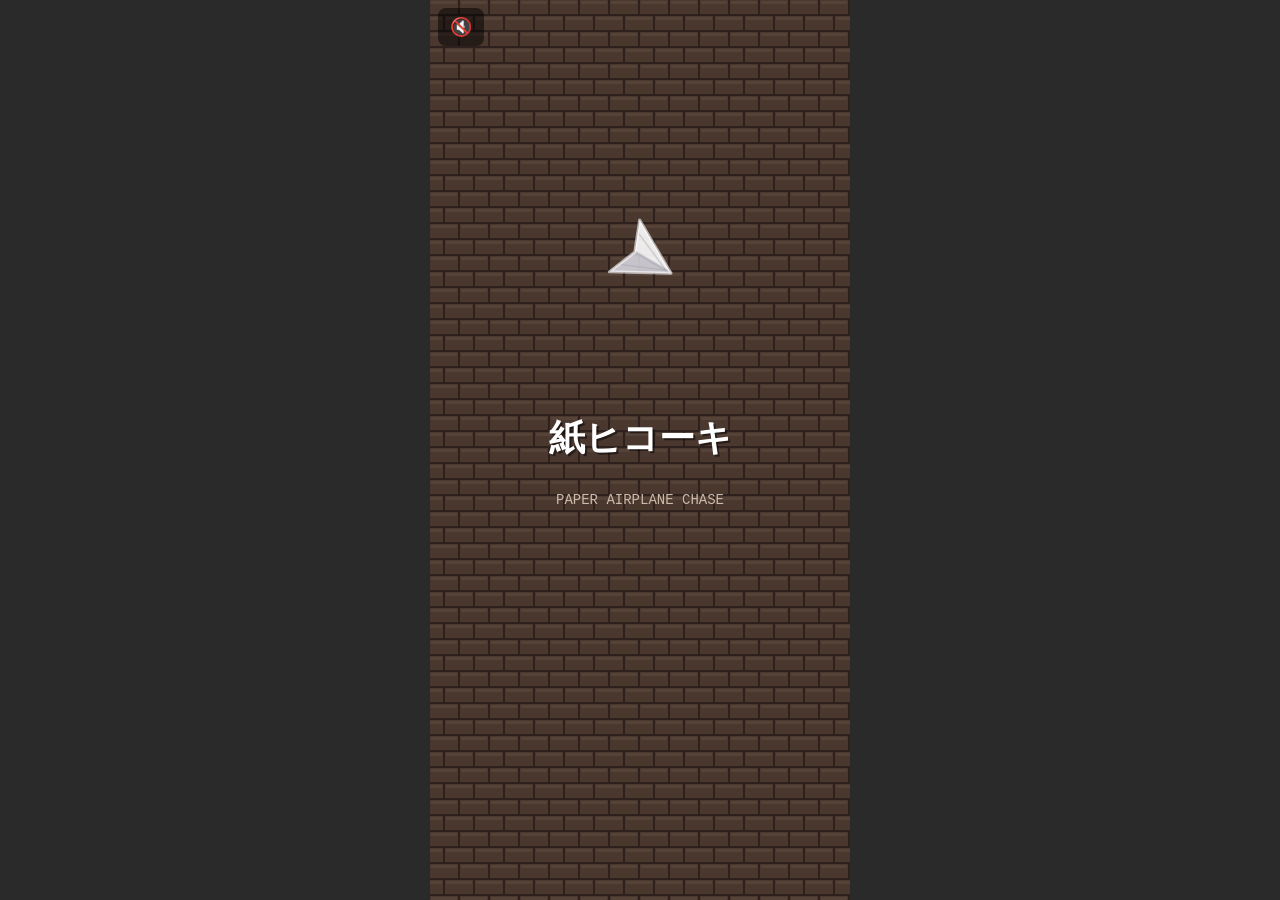
==== commit 96cbc8e0: "タイトル復帰100msディレイ、Mute位置修正&デフォルトOFF、紙ヒコーキ色抽選 - タイトル画面復帰時に100ms入力を受け付けない（titleShownTime）   誤タップですぐゲーム開始" ====
--- a/index.html
+++ b/index.html
@@ -75,7 +75,7 @@
   </style>
 </head>
 <body>
-  <button id="muteBtn" style="position:fixed;top:10px;left:10px;z-index:20;background:rgba(0,0,0,0.5);color:#fff;border:none;border-radius:8px;padding:8px 12px;font-size:18px;cursor:pointer;-webkit-touch-callout:none;-webkit-user-select:none;user-select:none;">🔊</button>
+  <button id="muteBtn" style="position:fixed;top:8px;left:8px;z-index:20;background:rgba(0,0,0,0.5);color:#fff;border:none;border-radius:8px;padding:8px 12px;font-size:18px;cursor:pointer;-webkit-touch-callout:none;-webkit-user-select:none;user-select:none;">🔇</button>
   <canvas id="gameCanvas"></canvas>
   <div id="gameOverUI">
     <div id="gameOverPanel">
@@ -157,6 +157,7 @@
 let titleAnimTime = 0;
 let gameOverPhase = ""; // "input", "ranking", ""
 let rankingShownTime = 0;
+let titleShownTime = 0;
 
 // === RANKING ===
 const MAX_RANKINGS = 20;
@@ -220,10 +221,11 @@
   panel.classList.add("active");
   goPanel.style.display = "block";
   rankPanel.classList.remove("active");
-  document.getElementById("goScore").textContent = padScore(score, 3);
+  var intScore = Math.floor(score);
+  document.getElementById("goScore").textContent = padScore(intScore, 3);
   document.getElementById("goHighScore").textContent = "HIGH SCORE " + padScore(highScore, 3);
   var nr = document.getElementById("goNewRecord");
-  nr.style.display = (score >= highScore && score > 0) ? "block" : "none";
+  nr.style.display = (intScore >= highScore && intScore > 0) ? "block" : "none";
   var inp = document.getElementById("nameInput");
   inp.value = lastRegisteredName;
   inp.blur();
@@ -260,9 +262,10 @@
     return;
   }
   var html = "";
+  var myScore = Math.floor(score);
   for (var i = 0; i < data.length; i++) {
     var r = data[i];
-    var isSelf = highlightName && r.name === highlightName && r.score === score;
+    var isSelf = highlightName && r.name === highlightName && r.score === myScore;
     html += '<div class="rank-row' + (isSelf ? ' self' : '') + '">' +
       '<span class="rank-pos">' + (i + 1) + '.</span>' +
       '<span class="rank-name">' + escapeHtml(r.name) + '</span>' +
@@ -359,6 +362,7 @@
 var bgm = new Audio("どうぶつの檻.mp3");
 bgm.loop = true;
 bgm.volume = 0.4;
+bgm.muted = true;
 
 // === FACE IMAGES (peeking from windows) ===
 const FACE_IMAGE_COUNT = 16;
@@ -420,8 +424,43 @@
   speed: BASE_SPEED_100,
   dead: false,
   deathScale: 1,
-  deathAngle: 0
+  deathAngle: 0,
+  colorType: "white",
+  scoreMultiplier: 1.0
 };
+
+// Plane color palette (light = right wing, dark = left wing)
+const PLANE_COLORS = {
+  white:  { light: "rgba(255,255,255,0.9)",  dark: "rgba(220,220,230,0.85)" },
+  red:    { light: "rgba(255,110,110,0.9)",  dark: "rgba(200,60,60,0.85)"   },
+  blue:   { light: "rgba(130,185,255,0.9)",  dark: "rgba(70,130,220,0.85)"  },
+  purple: { light: "rgba(205,140,255,0.9)",  dark: "rgba(160,90,220,0.85)"  },
+  green:  { light: "rgba(140,230,150,0.9)",  dark: "rgba(90,190,100,0.85)"  },
+  yellow: { light: "rgba(255,230,100,0.9)",  dark: "rgba(220,180,50,0.85)"  }
+};
+
+// 色抽選テーブル (合計100%)
+const PLANE_COLOR_SPEC = [
+  { key: "white",   multiplier: 1.0, weight: 50 },
+  { key: "red",     multiplier: 1.1, weight: 10 },
+  { key: "blue",    multiplier: 1.2, weight: 10 },
+  { key: "purple",  multiplier: 1.0, weight: 10 },
+  { key: "rainbow", multiplier: 1.3, weight: 10 },
+  { key: "green",   multiplier: 1.0, weight: 5  },
+  { key: "yellow",  multiplier: 1.5, weight: 5  }
+];
+
+function rollPlaneColor() {
+  var total = 0;
+  for (var i = 0; i < PLANE_COLOR_SPEC.length; i++) total += PLANE_COLOR_SPEC[i].weight;
+  var r = Math.random() * total;
+  var acc = 0;
+  for (var j = 0; j < PLANE_COLOR_SPEC.length; j++) {
+    acc += PLANE_COLOR_SPEC[j].weight;
+    if (r < acc) return PLANE_COLOR_SPEC[j];
+  }
+  return PLANE_COLOR_SPEC[0];
+}
 
 function resetPlayer() {
   player.x = towerWidth / 2;
@@ -431,6 +470,9 @@
   player.dead = false;
   player.deathScale = 1;
   player.deathAngle = 0;
+  var rolled = rollPlaneColor();
+  player.colorType = rolled.key;
+  player.scoreMultiplier = rolled.multiplier;
 }
 
 // === CAMERA ===
@@ -724,7 +766,7 @@
       o.passed = true;
       if (!scoredGroups[o.groupId]) {
         scoredGroups[o.groupId] = true;
-        score++;
+        score += player.scoreMultiplier;
       }
     }
   }
@@ -745,8 +787,9 @@
     gameOverTime = performance.now();
     player.dead = true;
     spawnDeathParticles();
-    if (score > highScore) {
-      highScore = score;
+    var intScore = Math.floor(score);
+    if (intScore > highScore) {
+      highScore = intScore;
       localStorage.setItem("kamiHikouki_highScore", highScore);
     }
   }
@@ -768,6 +811,7 @@
     if (gameOverPhase === "ranking") {
       hideGameOverUI();
       gameState = "TITLE";
+      titleShownTime = Date.now();
     }
   }
   input.anyPress = false;
@@ -777,6 +821,10 @@
   tapQueue = [];
   titleAnimTime += dt * 0.02;
   if (input.anyPress) {
+    if (titleShownTime && Date.now() - titleShownTime < 100) {
+      input.anyPress = false;
+      return;
+    }
     startGame();
     input.anyPress = false;
   }
@@ -923,8 +971,20 @@
     ctx.rotate(-player.angleDeg * Math.PI / 180);
   }
 
+  // Pick colors based on player's rolled color type
+  var lightColor, darkColor;
+  if (player.colorType === "rainbow") {
+    var hue = (performance.now() / 8) % 360;
+    lightColor = "hsla(" + hue + ",95%,70%,0.9)";
+    darkColor  = "hsla(" + ((hue + 50) % 360) + ",95%,50%,0.85)";
+  } else {
+    var pal = PLANE_COLORS[player.colorType] || PLANE_COLORS.white;
+    lightColor = pal.light;
+    darkColor  = pal.dark;
+  }
+
   // Paper airplane shape - nose pointing down
-  ctx.fillStyle = "rgba(255,255,255,0.9)";
+  ctx.fillStyle = lightColor;
   ctx.beginPath();
   ctx.moveTo(0, 12);
   ctx.lineTo(10, -6);
@@ -932,7 +992,7 @@
   ctx.closePath();
   ctx.fill();
 
-  ctx.fillStyle = "rgba(220,220,230,0.85)";
+  ctx.fillStyle = darkColor;
   ctx.beginPath();
   ctx.moveTo(0, 12);
   ctx.lineTo(-10, -6);
@@ -989,13 +1049,14 @@
 }
 
 function drawHUD() {
+  var displayScore = Math.floor(score);
   ctx.save();
   ctx.font = "bold 20px 'Courier New', monospace";
   ctx.textAlign = "center";
   ctx.fillStyle = "rgba(0,0,0,0.5)";
-  ctx.fillText(padScore(score, 3), canvasWidth / 2 + 1, 29);
+  ctx.fillText(padScore(displayScore, 3), canvasWidth / 2 + 1, 29);
   ctx.fillStyle = "#FFFFFF";
-  ctx.fillText(padScore(score, 3), canvasWidth / 2, 28);
+  ctx.fillText(padScore(displayScore, 3), canvasWidth / 2, 28);
 
   ctx.font = "bold 12px 'Courier New', monospace";
   ctx.textAlign = "right";
@@ -1155,8 +1216,9 @@
   var name = document.getElementById("nameInput").value.trim();
   if (!name) name = "名無し";
   lastRegisteredName = name;
-  addLocalRanking(name, score);
-  submitWorldRanking(name, score, function() {
+  var intScore = Math.floor(score);
+  addLocalRanking(name, intScore);
+  submitWorldRanking(name, intScore, function() {
     fetchWorldRankings(function(data) { worldRankings = data; });
   });
   showRankingUI(name);
@@ -1197,6 +1259,7 @@
   if (Date.now() - rankingShownTime < 100) return;
   hideGameOverUI();
   gameState = "TITLE";
+  titleShownTime = Date.now();
 });
 
 // Tapping outside the panel: input phase → skip to ranking (no submit), ranking phase → restart
@@ -1209,6 +1272,7 @@
       if (Date.now() - rankingShownTime < 100) return;
       hideGameOverUI();
       gameState = "TITLE";
+      titleShownTime = Date.now();
     }
   }
 }, { passive: false });
@@ -1221,6 +1285,7 @@
       if (Date.now() - rankingShownTime < 100) return;
       hideGameOverUI();
       gameState = "TITLE";
+      titleShownTime = Date.now();
     }
   }
 });
@@ -1238,7 +1303,15 @@
 
 // === MUTE BUTTON ===
 var muteBtn = document.getElementById("muteBtn");
-var isMuted = false;
+var isMuted = true;
+muteBtn.textContent = "🔇";
+function positionMuteBtn() {
+  var rect = canvas.getBoundingClientRect();
+  muteBtn.style.left = Math.max(4, rect.left + 8) + "px";
+  muteBtn.style.top = (rect.top + 8) + "px";
+}
+positionMuteBtn();
+window.addEventListener("resize", positionMuteBtn);
 muteBtn.addEventListener("click", function(e) {
   e.stopPropagation();
   e.preventDefault();
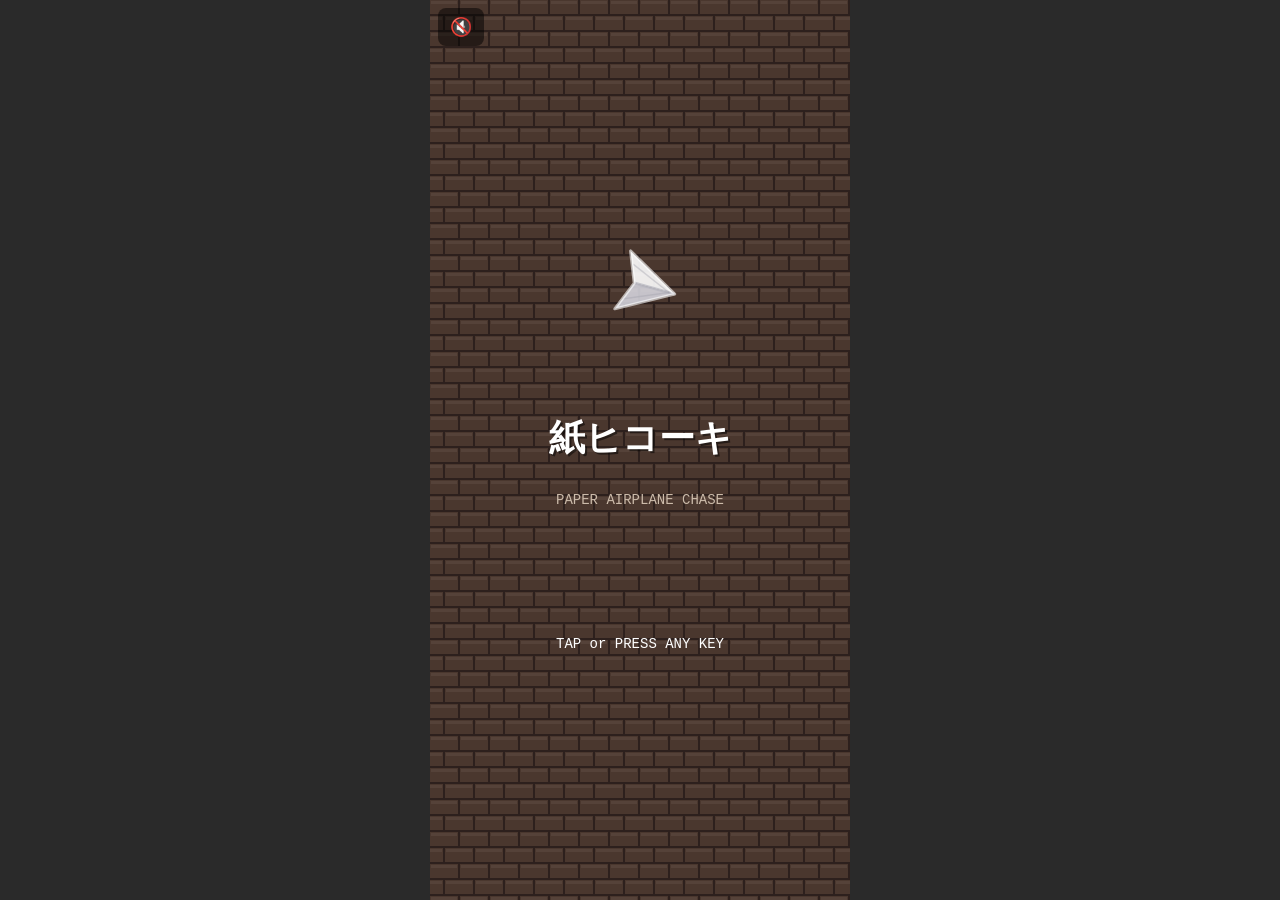
==== commit df0379a8: "face画像の自動検出読み込み対応 FACE_IMAGE_COUNT=16 のハードコードを廃止し、faces/1.jpg から順に 連番プローブして 404 が返ったら打ち切る方式に変更。 以降は " ====
--- a/index.html
+++ b/index.html
@@ -365,18 +365,23 @@
 bgm.muted = true;
 
 // === FACE IMAGES (peeking from windows) ===
-const FACE_IMAGE_COUNT = 16;
+// 連番プローブ: faces/1.jpg から順に読み込み、404 が返ったら打ち切り
 const faceImages = [];
 var facesLoaded = 0;
 
-(function loadFaceImages() {
-  for (var i = 1; i <= FACE_IMAGE_COUNT; i++) {
-    var img = new Image();
-    img.onload = function() { facesLoaded++; };
-    img.src = "faces/" + i + ".jpg";
+function probeFaceImage(i) {
+  var img = new Image();
+  img.onload = function() {
     faceImages.push(img);
-  }
-})();
+    facesLoaded++;
+    probeFaceImage(i + 1);
+  };
+  img.onerror = function() {
+    // 存在しない連番に到達 → 打ち切り
+  };
+  img.src = "faces/" + i + ".jpg";
+}
+probeFaceImage(1);
 
 // Face display state - multiple faces via Map<row, faceIdx>
 var faceWindows = {};
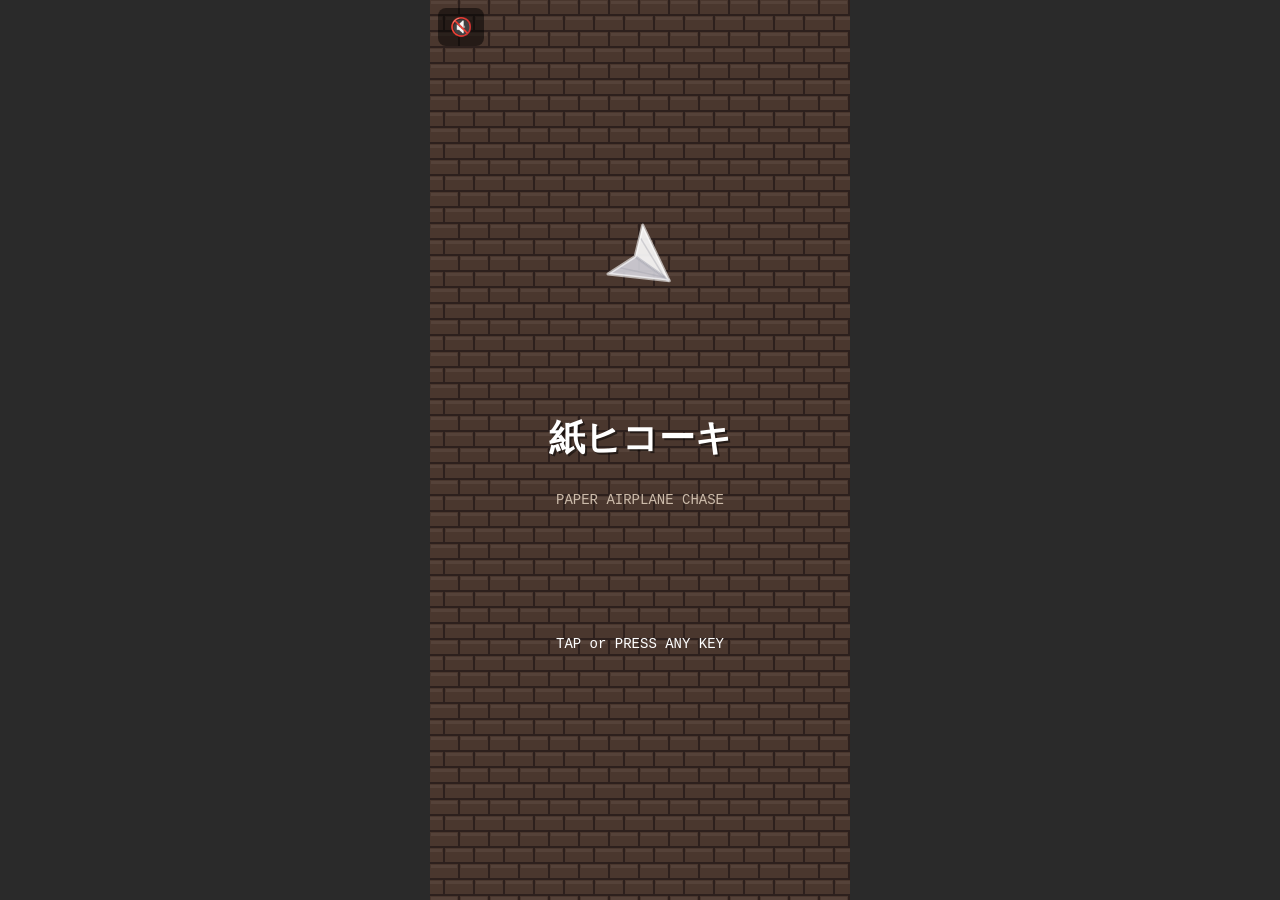
==== commit 54817b8c: "顔画像を中央列の窓に出さないように（紙ヒコーキ視認性確保）" ====
--- a/index.html
+++ b/index.html
@@ -406,7 +406,10 @@
   var screenBottom = camera.y + canvasHeight;
   var bottomRow = Math.floor(screenBottom / WINDOW_INTERVAL) + 2;
   while (nextFaceRow <= bottomRow) {
-    faceWindows[nextFaceRow] = pickRandomFace();
+    // 中央列（row % 3 === 2）は紙ヒコーキの飛行ルートと重なって視認性が落ちるのでスキップ
+    if (nextFaceRow % 3 !== 2) {
+      faceWindows[nextFaceRow] = pickRandomFace();
+    }
     nextFaceRow += 3 + Math.floor(Math.random() * 6); // 3~8 windows apart
   }
   // Cleanup: remove faces that scrolled past top of screen
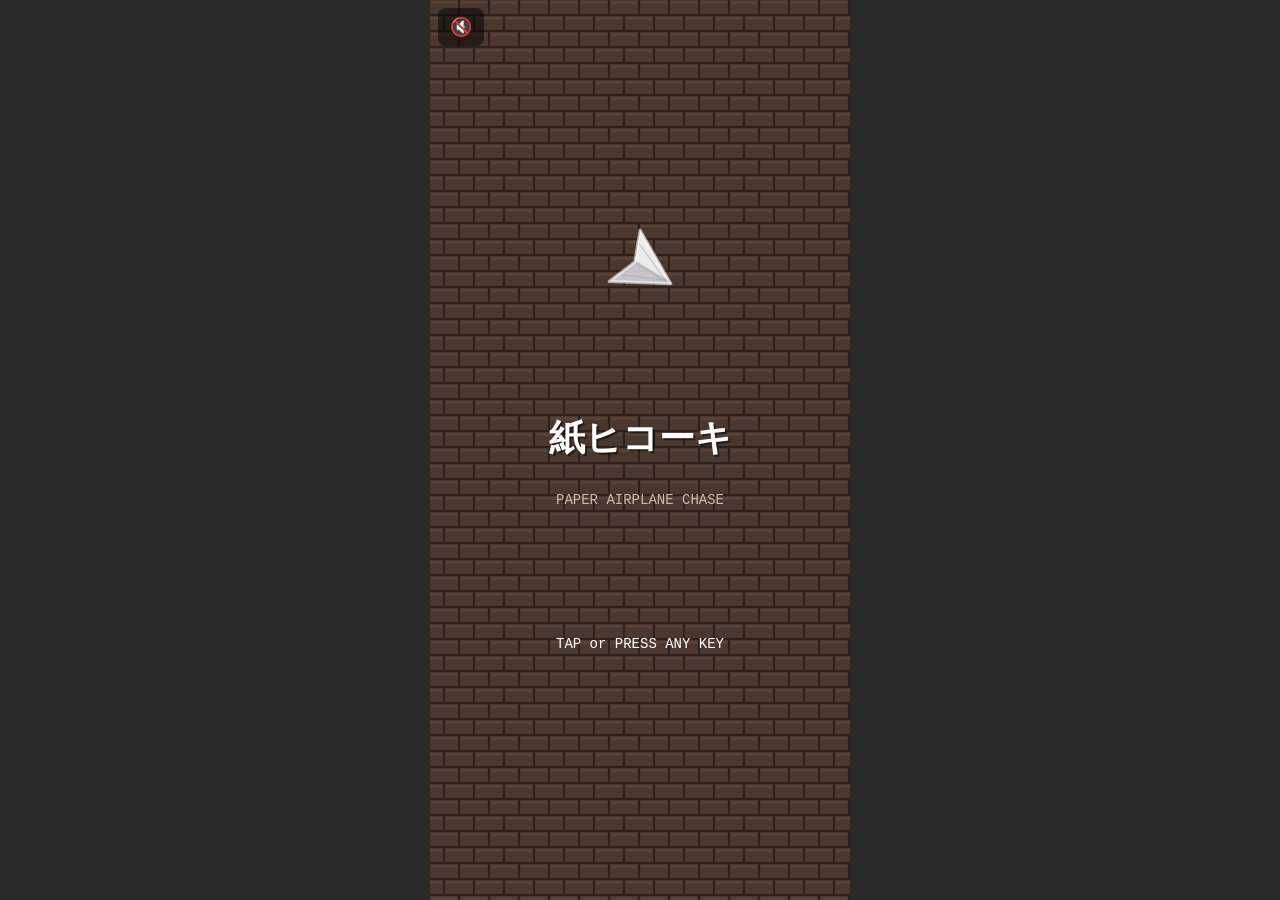
==== commit 93ea09d9: "顔画像を中央行ではなく次の左右行にシフトして頻度を復元" ====
--- a/index.html
+++ b/index.html
@@ -406,10 +406,10 @@
   var screenBottom = camera.y + canvasHeight;
   var bottomRow = Math.floor(screenBottom / WINDOW_INTERVAL) + 2;
   while (nextFaceRow <= bottomRow) {
-    // 中央列（row % 3 === 2）は紙ヒコーキの飛行ルートと重なって視認性が落ちるのでスキップ
-    if (nextFaceRow % 3 !== 2) {
-      faceWindows[nextFaceRow] = pickRandomFace();
-    }
+    // 中央列（row % 3 === 2）は紙ヒコーキの飛行ルートと重なるので、1行ずらして左右の窓に配置
+    if (nextFaceRow % 3 === 2) nextFaceRow++;
+    if (nextFaceRow > bottomRow) break;
+    faceWindows[nextFaceRow] = pickRandomFace();
     nextFaceRow += 3 + Math.floor(Math.random() * 6); // 3~8 windows apart
   }
   // Cleanup: remove faces that scrolled past top of screen
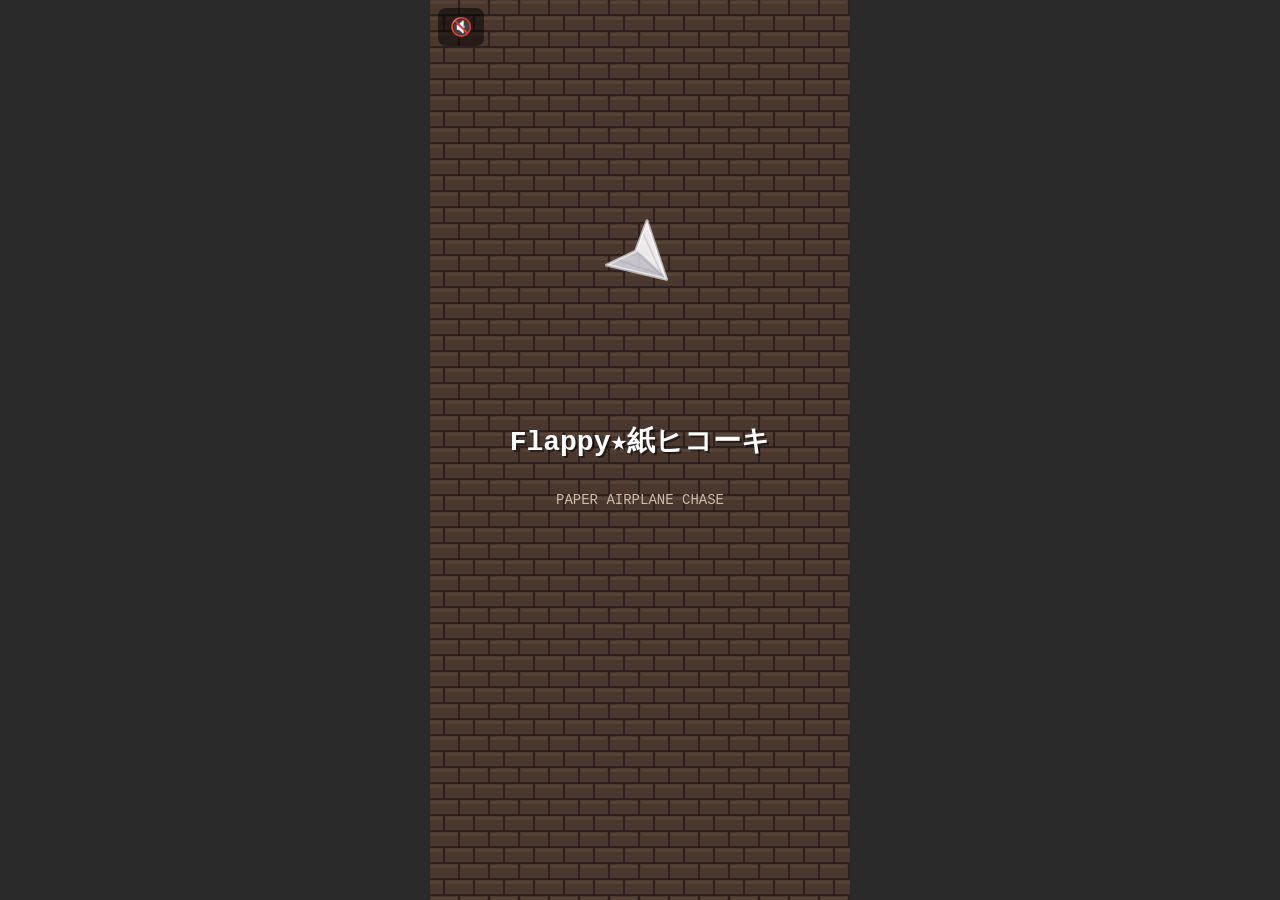
==== commit 2e5dcc67: "タイトルを「Flappy★紙ヒコーキ」に変更（フォントサイズ調整）" ====
--- a/index.html
+++ b/index.html
@@ -1145,11 +1145,11 @@
   ctx.restore();
 
   ctx.textAlign = "center";
-  ctx.font = "bold 36px 'Courier New', monospace";
+  ctx.font = "bold 28px 'Courier New', monospace";
   ctx.fillStyle = "rgba(0,0,0,0.5)";
-  ctx.fillText("\u7D19\u30D2\u30B3\u30FC\u30AD", canvasWidth / 2 + 2, canvasHeight * 0.50 + 2);
+  ctx.fillText("Flappy\u2605\u7D19\u30D2\u30B3\u30FC\u30AD", canvasWidth / 2 + 2, canvasHeight * 0.50 + 2);
   ctx.fillStyle = "#FFFFFF";
-  ctx.fillText("\u7D19\u30D2\u30B3\u30FC\u30AD", canvasWidth / 2, canvasHeight * 0.50);
+  ctx.fillText("Flappy\u2605\u7D19\u30D2\u30B3\u30FC\u30AD", canvasWidth / 2, canvasHeight * 0.50);
 
   ctx.font = "14px 'Courier New', monospace";
   ctx.fillStyle = "#CCBBAA";
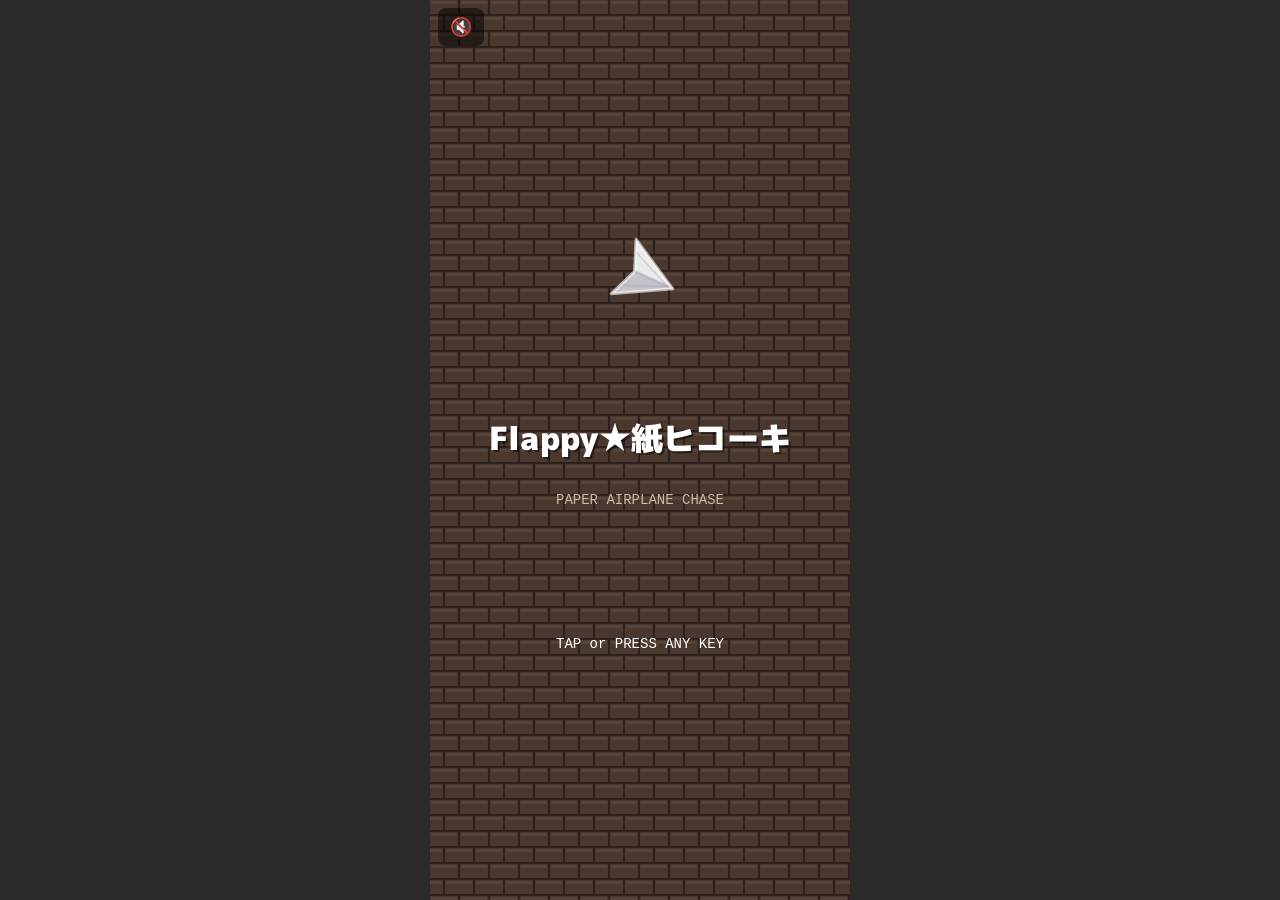
==== commit 29688923: "タイトルフォントをM PLUS 1p Blackに変更、Webフォントプリロード対応" ====
--- a/index.html
+++ b/index.html
@@ -4,6 +4,9 @@
   <meta charset="UTF-8">
   <meta name="viewport" content="width=device-width, initial-scale=1.0, maximum-scale=1.0, user-scalable=no">
   <title>紙ヒコーキ - Kami Hikouki</title>
+  <link rel="preconnect" href="https://fonts.googleapis.com">
+  <link rel="preconnect" href="https://fonts.gstatic.com" crossorigin>
+  <link href="https://fonts.googleapis.com/css2?family=M+PLUS+1p:wght@900&display=swap" rel="stylesheet">
   <style>
     * { margin: 0; padding: 0; box-sizing: border-box; }
     html, body { width: 100%; height: 100%; overflow: hidden; background: #2a2a2a; }
@@ -1145,7 +1148,7 @@
   ctx.restore();
 
   ctx.textAlign = "center";
-  ctx.font = "bold 28px 'Courier New', monospace";
+  ctx.font = "900 32px 'M PLUS 1p', 'Courier New', monospace";
   ctx.fillStyle = "rgba(0,0,0,0.5)";
   ctx.fillText("Flappy\u2605\u7D19\u30D2\u30B3\u30FC\u30AD", canvasWidth / 2 + 2, canvasHeight * 0.50 + 2);
   ctx.fillStyle = "#FFFFFF";
@@ -1332,10 +1335,19 @@
 });
 
 // === INIT ===
-requestAnimationFrame(function(ts) {
-  lastTime = ts;
-  gameLoop(ts);
-});
+// Web フォント（M PLUS 1p 900）のプリロード: Canvas は描画時点でロード済みフォントしか使えないため、
+// 事前に load() を呼んで確実に揃えてからゲームループを開始する。失敗してもフォールバックで続行。
+function startLoop() {
+  requestAnimationFrame(function(ts) {
+    lastTime = ts;
+    gameLoop(ts);
+  });
+}
+if (document.fonts && document.fonts.load) {
+  document.fonts.load("900 32px 'M PLUS 1p'").then(startLoop).catch(startLoop);
+} else {
+  startLoop();
+}
   </script>
 </body>
 </html>
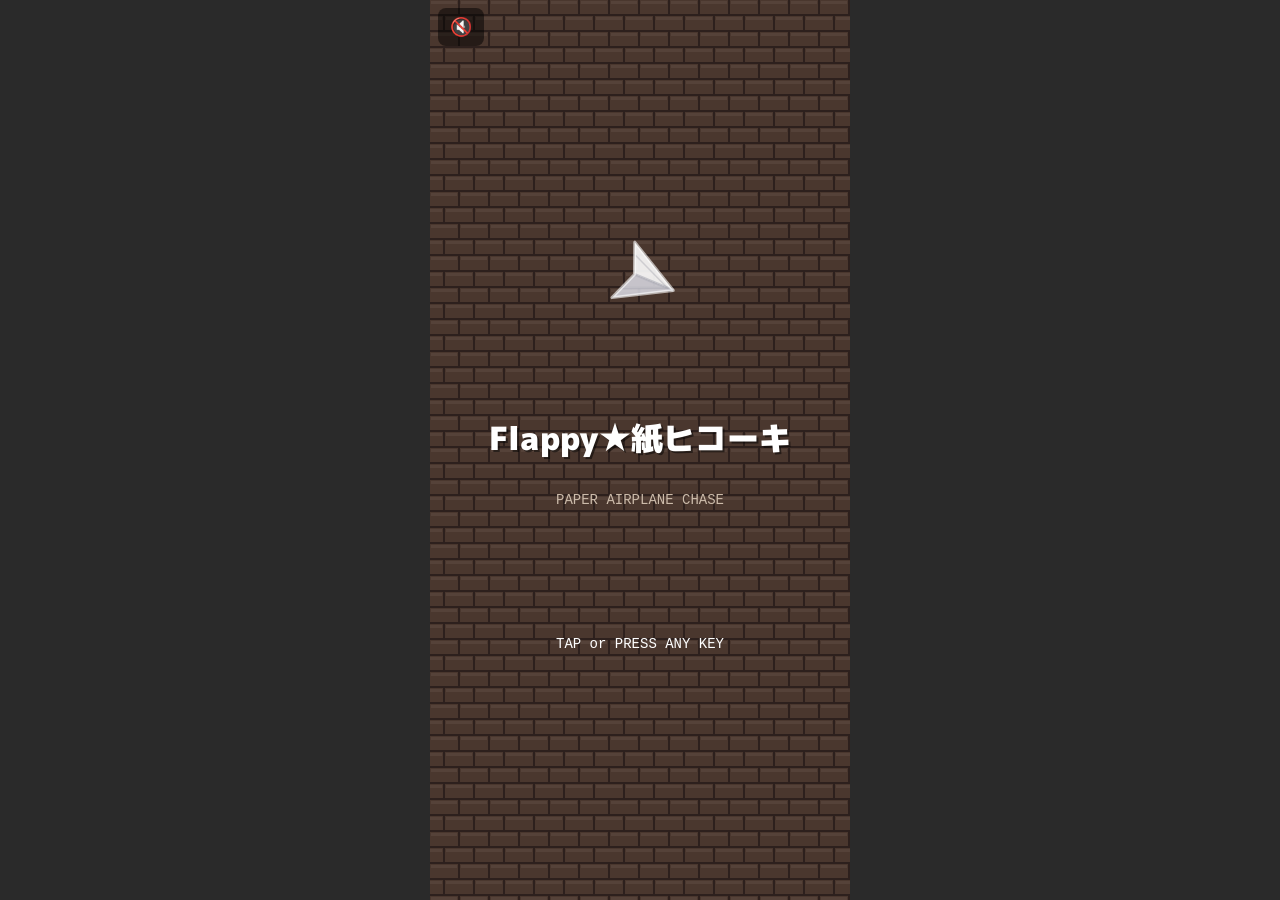
==== commit c1e1c20b: "ブラウザタブのタイトルも「Flappy★紙ヒコーキ」に統一" ====
--- a/index.html
+++ b/index.html
@@ -3,7 +3,7 @@
 <head>
   <meta charset="UTF-8">
   <meta name="viewport" content="width=device-width, initial-scale=1.0, maximum-scale=1.0, user-scalable=no">
-  <title>紙ヒコーキ - Kami Hikouki</title>
+  <title>Flappy★紙ヒコーキ</title>
   <link rel="preconnect" href="https://fonts.googleapis.com">
   <link rel="preconnect" href="https://fonts.gstatic.com" crossorigin>
   <link href="https://fonts.googleapis.com/css2?family=M+PLUS+1p:wght@900&display=swap" rel="stylesheet">
